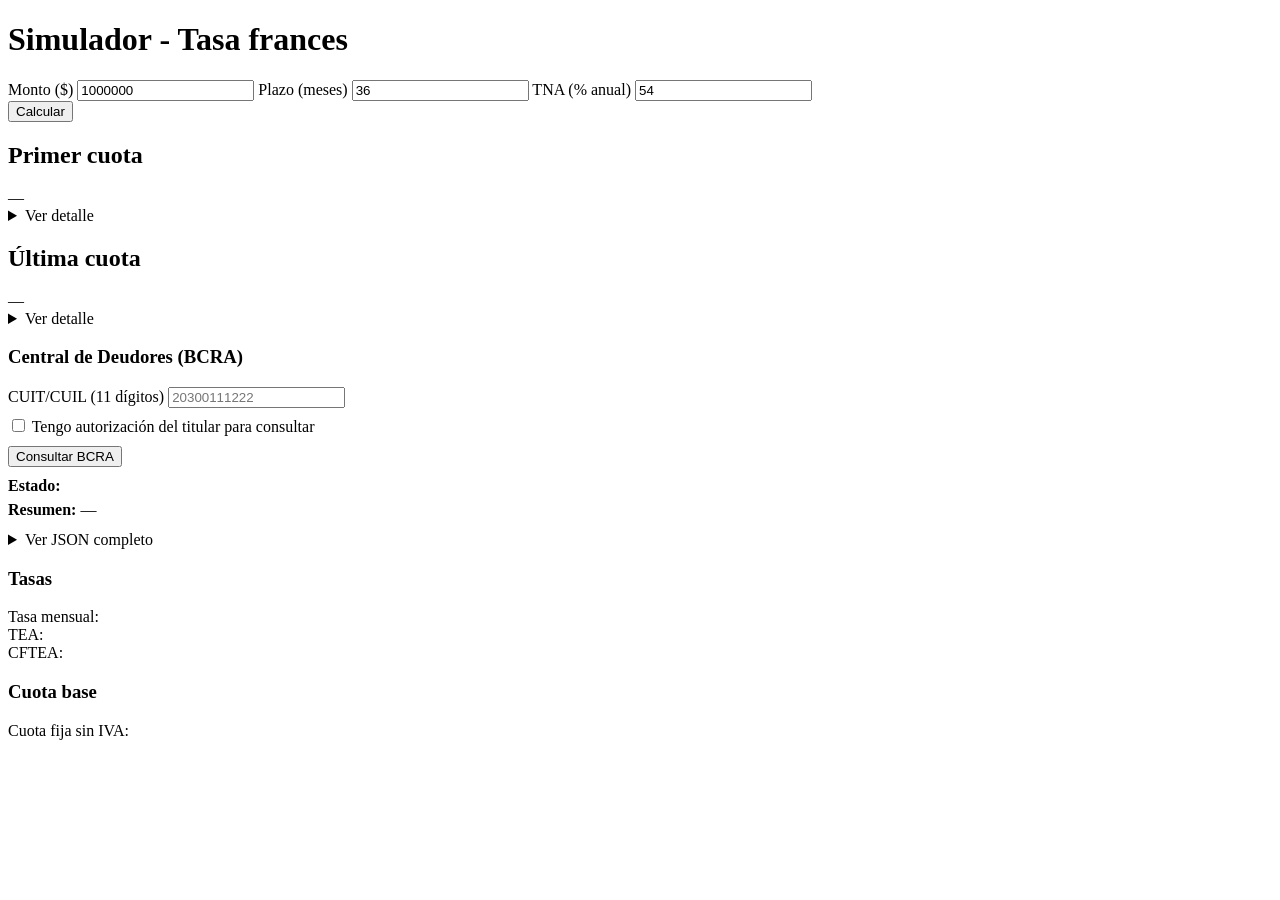
==== frances/index.html @ c5c0ebe2 "Update index.html" ====
<!doctype html>
<html lang="es">
<head>
  <meta charset="utf-8" />
  <meta name="viewport" content="width=device-width,initial-scale=1" />
  <title>Simulador - Tasa frances</title>
  <link rel="stylesheet" href="simulador-frances-uva/frances/style.css" />
</head>
<body>
  <main class="card">
    <h1>Simulador - Tasa frances</h1>

    <section class="inputs">
      <label>
        Monto ($)
        <input id="monto" type="number" value="1000000" />
      </label>

      <label>
        Plazo (meses)
        <input id="plazo" type="number" value="36" />
      </label>

      <label>
        TNA (% anual)
        <input id="tna" type="number" value="54" />
      </label>
    </section>

    <button id="btn">Calcular</button>

    <!-- CUOTAS PRINCIPALES -->
    <section class="cuotas">
      <div class="cuota-box">
        <h2>Primer cuota</h2>
        <div class="cuota-grande" id="cuota1">—</div>

        <details>
          <summary>Ver detalle</summary>
          <div class="detalle">
            <div>Interés: <span id="interes1"></span></div>
            <div>IVA: <span id="iva1"></span></div>
          </div>
        </details>
      </div>

      <div class="cuota-box">
        <h2>Última cuota</h2>
        <div class="cuota-grande" id="cuotaUlt">—</div>

        <details>
          <summary>Ver detalle</summary>
          <div class="detalle">
            <div>Saldo previo: <span id="saldoPrevio"></span></div>
            <div>Interés: <span id="interesUlt"></span></div>
            <div>IVA: <span id="ivaUlt"></span></div>
          </div>
        </details>
      </div>
    </section>
  
  <!-- BCRA -->
<section class="box">
  <h3>Central de Deudores (BCRA)</h3>

  <label>
    CUIT/CUIL (11 dígitos)
    <input id="cuit" type="text" placeholder="20300111222" />
  </label>

  <label style="margin-top:8px; display:block;">
    <input id="bcraConsent" type="checkbox" />
    Tengo autorización del titular para consultar
  </label>

  <button id="btnBcra" style="margin-top:10px;">Consultar BCRA</button>

  <div style="margin-top:10px;">
    <div><b>Estado:</b> <span id="bcraStatus"></span></div>
    <div style="margin-top:6px;"><b>Resumen:</b> <span id="bcraSummary">—</span></div>

    <div id="bcraTableWrap" style="margin-top:12px;"></div>

    <details style="margin-top:10px;">
      <summary>Ver JSON completo</summary>
      <pre id="bcraDetails" style="white-space:pre-wrap;"></pre>
    </details>
  </div>
</section>
    
    <!-- INFO SECUNDARIA -->
    <section class="secundario">
      <div class="box">
        <h3>Tasas</h3>
        <div>Tasa mensual: <span id="tasaMensual"></span></div>
        <div>TEA: <span id="tea"></span></div>
        <div>CFTEA: <span id="cftea"></span></div>
      </div>

      <div class="box">
        <h3>Cuota base</h3>
        <div>Cuota fija sin IVA: <span id="cuotaSinIva"></span></div>
      </div>
    </section>

  </main>

  <script src="app.js"></script>
</body>
</html>
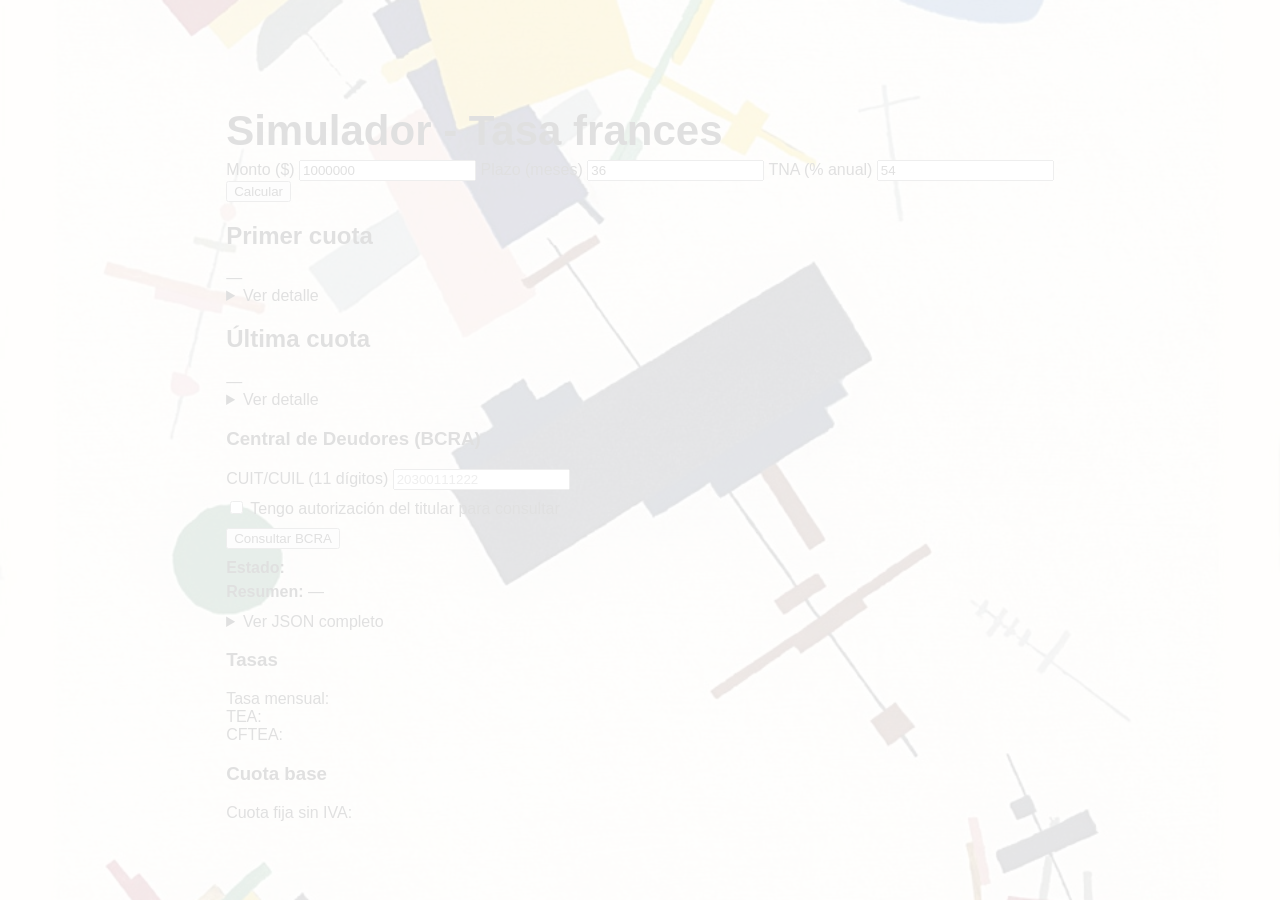
==== commit a1678528: "Update index.html" ====
--- a/frances/index.html
+++ b/frances/index.html
@@ -4,7 +4,7 @@
   <meta charset="utf-8" />
   <meta name="viewport" content="width=device-width,initial-scale=1" />
   <title>Simulador - Tasa frances</title>
-  <link rel="stylesheet" href="simulador-frances-uva/frances/style.css" />
+  <link rel="stylesheet" href="/style.css" />
 </head>
 <body>
   <main class="card">
@@ -105,6 +105,6 @@
 
   </main>
 
-  <script src="app.js"></script>
+  <script src="/app.js"></script>
 </body>
 </html>
--- a/style.css
+++ b/style.css
@@ -0,0 +1,86 @@
+body{
+margin:0;
+height:100vh;
+
+display:flex;
+align-items:center;
+justify-content:center;
+
+font-family:Arial, Helvetica, sans-serif;
+
+background-image:url("./assets/fondo.jpg");
+background-size:cover;
+background-position:center;
+}
+
+/* capa blanca para suavizar el fondo */
+
+body::before{
+content:"";
+position:fixed;
+top:0;
+left:0;
+width:100%;
+height:100%;
+
+background:rgba(255,255,255,0.88);
+
+z-index:0;
+}
+
+/* contenedor principal */
+
+.container{
+position:relative;
+z-index:1;
+text-align:center;
+}
+
+/* títulos */
+
+h1{
+font-size:42px;
+margin-bottom:5px;
+}
+
+p{
+margin-bottom:40px;
+color:#666;
+}
+
+/* botones */
+
+.buttons{
+display:flex;
+gap:20px;
+justify-content:center;
+}
+
+/* estilo botones */
+
+.btn{
+
+padding:16px 30px;
+
+background:black;
+color:white;
+
+text-decoration:none;
+
+border-radius:6px;
+
+font-size:18px;
+
+transition:0.2s;
+
+box-shadow:0 6px 20px rgba(0,0,0,0.15);
+
+}
+
+.btn:hover{
+
+background:#333;
+
+transform:scale(1.05);
+
+}
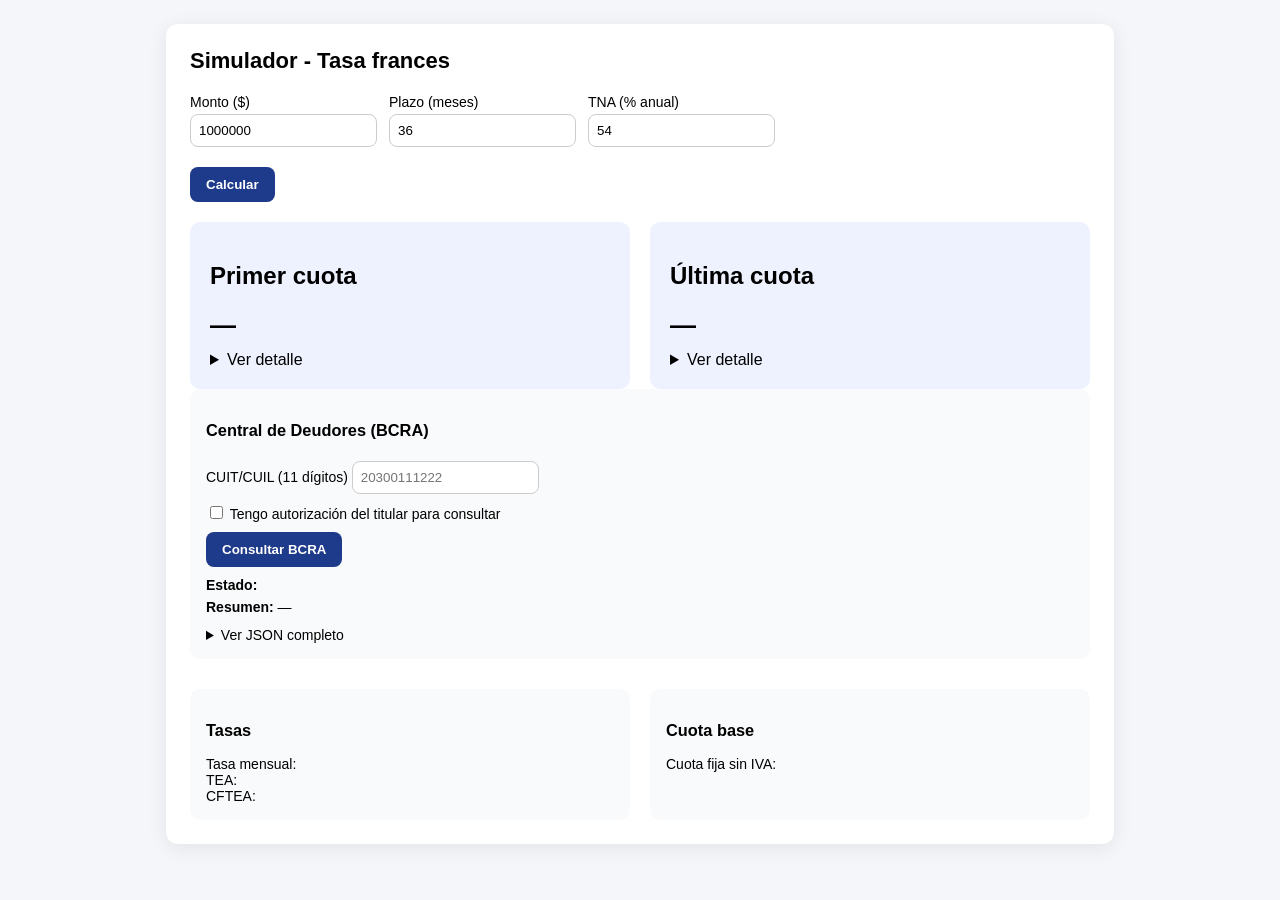
==== commit dd3c72b9: "Update index.html" ====
--- a/frances/index.html
+++ b/frances/index.html
@@ -4,7 +4,7 @@
   <meta charset="utf-8" />
   <meta name="viewport" content="width=device-width,initial-scale=1" />
   <title>Simulador - Tasa frances</title>
-  <link rel="stylesheet" href="/style.css" />
+  <link rel="stylesheet" href="./style.css" />
 </head>
 <body>
   <main class="card">
@@ -105,6 +105,6 @@
 
   </main>
 
-  <script src="/app.js"></script>
+  <script src="./app.js"></script>
 </body>
 </html>
--- a/frances/style.css
+++ b/frances/style.css
@@ -0,0 +1,129 @@
+body {
+  margin: 0;
+  padding: 24px;
+  background: #f4f6f9;
+  font-family: Arial, sans-serif;
+}
+
+.card {
+  max-width: 900px;
+  margin: auto;
+  background: #ffffff;
+  padding: 24px;
+  border-radius: 12px;
+  box-shadow: 0 4px 20px rgba(0,0,0,0.08);
+}
+
+.logo {
+  height: 60px;
+  margin-bottom: 12px;
+}
+
+h1 {
+  margin: 0 0 20px 0;
+  font-size: 22px;
+}
+
+.inputs {
+  display: flex;
+  gap: 12px;
+  margin-bottom: 20px;
+}
+
+.inputs label {
+  display: flex;
+  flex-direction: column;
+  font-size: 14px;
+}
+
+input {
+  padding: 8px;
+  border-radius: 8px;
+  border: 1px solid #ccc;
+  margin-top: 4px;
+}
+
+button {
+  padding: 10px 16px;
+  border-radius: 8px;
+  border: none;
+  font-weight: bold;
+  cursor: pointer;
+  margin-right: 10px;
+  background: #1e3a8a;
+  color: white;
+}
+
+button:hover {
+  opacity: 0.9;
+}
+
+.cuotas {
+  display: flex;
+  gap: 20px;
+  margin-top: 20px;
+}
+
+.cuota-box {
+  flex: 1;
+  background: #eef2ff;
+  padding: 20px;
+  border-radius: 10px;
+}
+
+.cuota-grande {
+  font-size: 26px;
+  font-weight: bold;
+  margin: 10px 0;
+}
+
+.detalle {
+  font-size: 13px;
+  color: #555;
+}
+
+.secundario {
+  display: flex;
+  gap: 20px;
+  margin-top: 30px;
+}
+
+.box {
+  flex: 1;
+  background: #f9fafb;
+  padding: 16px;
+  border-radius: 10px;
+  font-size: 14px;
+}
+
+@media (max-width: 768px) {
+  .inputs,
+  .cuotas,
+  .secundario {
+    flex-direction: column;
+  }
+}
+.bcra-table {
+  width: 100%;
+  border-collapse: collapse;
+  background: #fff;
+  border-radius: 10px;
+  overflow: hidden;
+  font-size: 13px;
+}
+
+.bcra-table th, .bcra-table td {
+  padding: 10px 10px;
+  border-bottom: 1px solid #eee;
+  vertical-align: top;
+}
+
+.bcra-table thead th {
+  background: #f3f5ff;
+  text-align: left;
+  font-weight: 700;
+}
+
+.bcra-table tbody tr:hover {
+  background: #fafbff;
+}
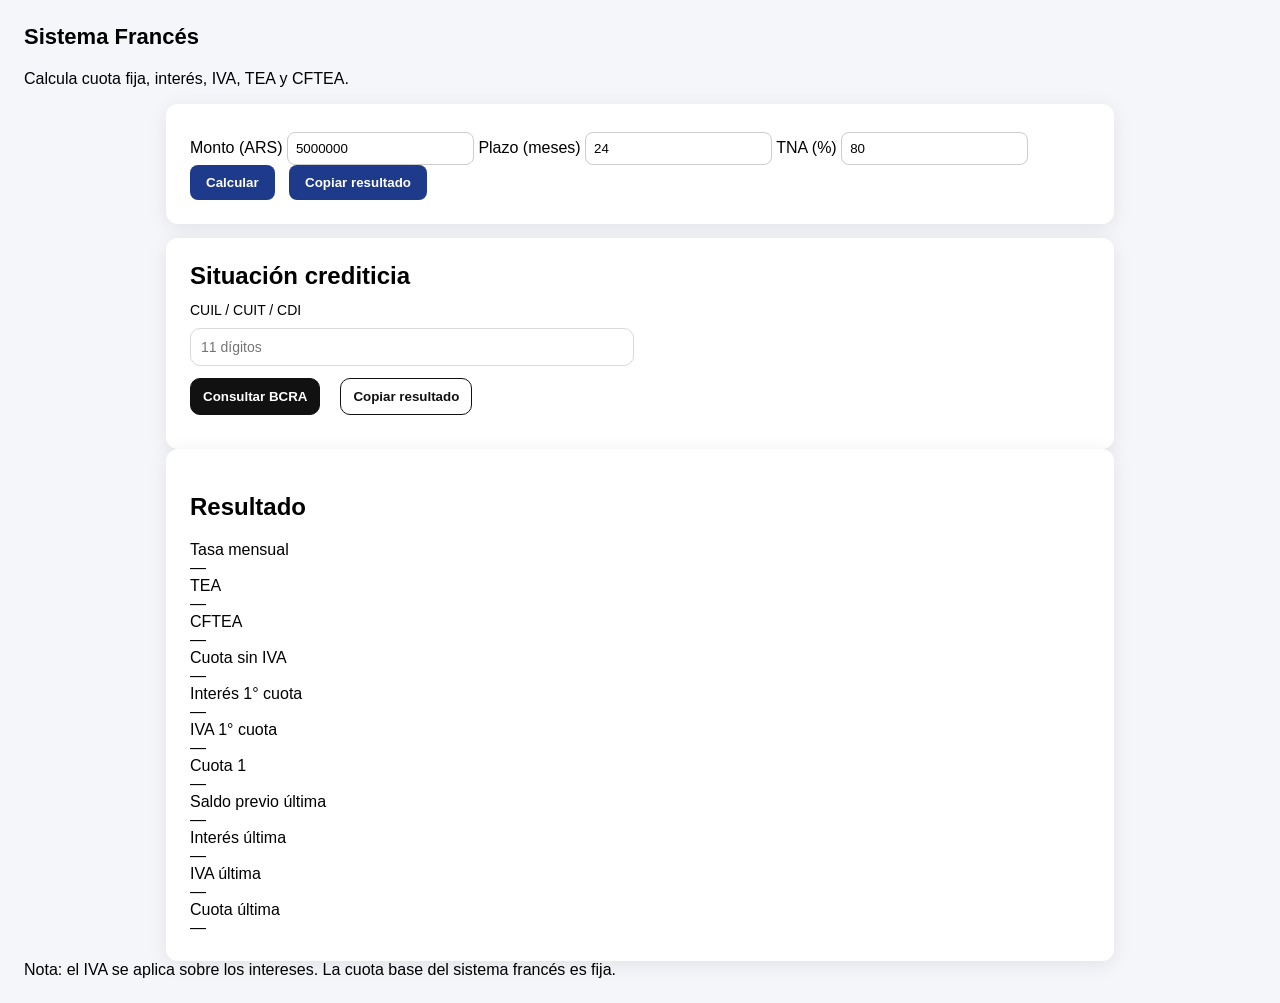
==== commit 277645ba: "Update index.html" ====
--- a/frances/index.html
+++ b/frances/index.html
@@ -3,108 +3,118 @@
 <head>
   <meta charset="utf-8" />
   <meta name="viewport" content="width=device-width,initial-scale=1" />
-  <title>Simulador - Tasa frances</title>
+  <title>Sistema Francés</title>
+
   <link rel="stylesheet" href="./style.css" />
+  <link rel="stylesheet" href="../shared/bcra.css" />
 </head>
 <body>
-  <main class="card">
-    <h1>Simulador - Tasa frances</h1>
+  <main class="wrap">
+    <h1>Sistema Francés</h1>
+    <p class="muted">
+      Calcula cuota fija, interés, IVA, TEA y CFTEA.
+    </p>
 
-    <section class="inputs">
-      <label>
-        Monto ($)
-        <input id="monto" type="number" value="1000000" />
-      </label>
+    <section class="card">
+      <div class="grid">
+        <label>
+          Monto (ARS)
+          <input id="monto" type="number" inputmode="numeric" min="0" step="1000" value="5000000">
+        </label>
 
-      <label>
-        Plazo (meses)
-        <input id="plazo" type="number" value="36" />
-      </label>
+        <label>
+          Plazo (meses)
+          <input id="plazo" type="number" inputmode="numeric" min="1" step="1" value="24">
+        </label>
 
-      <label>
-        TNA (% anual)
-        <input id="tna" type="number" value="54" />
-      </label>
+        <label>
+          TNA (%)
+          <input id="tna" type="number" inputmode="decimal" min="0" step="0.01" value="80">
+        </label>
+      </div>
+
+      <div class="row">
+        <button id="btn" type="button">Calcular</button>
+        <button id="btnCopiar" class="ghost" type="button">Copiar resultado</button>
+      </div>
+
+      <div id="status" class="status muted"></div>
     </section>
 
-    <button id="btn">Calcular</button>
+    <div id="bcra-container"></div>
 
-    <!-- CUOTAS PRINCIPALES -->
-    <section class="cuotas">
-      <div class="cuota-box">
-        <h2>Primer cuota</h2>
-        <div class="cuota-grande" id="cuota1">—</div>
+    <section class="card">
+      <h2>Resultado</h2>
 
-        <details>
-          <summary>Ver detalle</summary>
-          <div class="detalle">
-            <div>Interés: <span id="interes1"></span></div>
-            <div>IVA: <span id="iva1"></span></div>
-          </div>
-        </details>
-      </div>
+      <div class="kpis">
+        <div class="kpi">
+          <div class="kpi-label">Tasa mensual</div>
+          <div id="tasaMensual" class="kpi-value">—</div>
+        </div>
 
-      <div class="cuota-box">
-        <h2>Última cuota</h2>
-        <div class="cuota-grande" id="cuotaUlt">—</div>
+        <div class="kpi">
+          <div class="kpi-label">TEA</div>
+          <div id="tea" class="kpi-value">—</div>
+        </div>
 
-        <details>
-          <summary>Ver detalle</summary>
-          <div class="detalle">
-            <div>Saldo previo: <span id="saldoPrevio"></span></div>
-            <div>Interés: <span id="interesUlt"></span></div>
-            <div>IVA: <span id="ivaUlt"></span></div>
-          </div>
-        </details>
-      </div>
-    </section>
-  
-  <!-- BCRA -->
-<section class="box">
-  <h3>Central de Deudores (BCRA)</h3>
+        <div class="kpi">
+          <div class="kpi-label">CFTEA</div>
+          <div id="cftea" class="kpi-value">—</div>
+        </div>
 
-  <label>
-    CUIT/CUIL (11 dígitos)
-    <input id="cuit" type="text" placeholder="20300111222" />
-  </label>
+        <div class="kpi">
+          <div class="kpi-label">Cuota sin IVA</div>
+          <div id="cuotaSinIva" class="kpi-value">—</div>
+        </div>
 
-  <label style="margin-top:8px; display:block;">
-    <input id="bcraConsent" type="checkbox" />
-    Tengo autorización del titular para consultar
-  </label>
+        <div class="kpi">
+          <div class="kpi-label">Interés 1° cuota</div>
+          <div id="interes1" class="kpi-value">—</div>
+        </div>
 
-  <button id="btnBcra" style="margin-top:10px;">Consultar BCRA</button>
+        <div class="kpi">
+          <div class="kpi-label">IVA 1° cuota</div>
+          <div id="iva1" class="kpi-value">—</div>
+        </div>
 
-  <div style="margin-top:10px;">
-    <div><b>Estado:</b> <span id="bcraStatus"></span></div>
-    <div style="margin-top:6px;"><b>Resumen:</b> <span id="bcraSummary">—</span></div>
+        <div class="kpi">
+          <div class="kpi-label">Cuota 1</div>
+          <div id="cuota1" class="kpi-value">—</div>
+        </div>
 
-    <div id="bcraTableWrap" style="margin-top:12px;"></div>
+        <div class="kpi">
+          <div class="kpi-label">Saldo previo última</div>
+          <div id="saldoPrevio" class="kpi-value">—</div>
+        </div>
 
-    <details style="margin-top:10px;">
-      <summary>Ver JSON completo</summary>
-      <pre id="bcraDetails" style="white-space:pre-wrap;"></pre>
-    </details>
-  </div>
-</section>
-    
-    <!-- INFO SECUNDARIA -->
-    <section class="secundario">
-      <div class="box">
-        <h3>Tasas</h3>
-        <div>Tasa mensual: <span id="tasaMensual"></span></div>
-        <div>TEA: <span id="tea"></span></div>
-        <div>CFTEA: <span id="cftea"></span></div>
-      </div>
+        <div class="kpi">
+          <div class="kpi-label">Interés última</div>
+          <div id="interesUlt" class="kpi-value">—</div>
+        </div>
 
-      <div class="box">
-        <h3>Cuota base</h3>
-        <div>Cuota fija sin IVA: <span id="cuotaSinIva"></span></div>
+        <div class="kpi">
+          <div class="kpi-label">IVA última</div>
+          <div id="ivaUlt" class="kpi-value">—</div>
+        </div>
+
+        <div class="kpi">
+          <div class="kpi-label">Cuota última</div>
+          <div id="cuotaUlt" class="kpi-value">—</div>
+        </div>
       </div>
     </section>
 
+    <footer class="muted small">
+      Nota: el IVA se aplica sobre los intereses. La cuota base del sistema francés es fija.
+    </footer>
   </main>
 
+  <script src="../shared/bcra.js"></script>
   <script src="./app.js"></script>
+  <script>
+    renderBcraBlock("bcra-container", {
+      instanceId: "bcra-frances"
+    });
+  </script>
 </body>
 </html>
--- a/shared/bcra.css
+++ b/shared/bcra.css
@@ -0,0 +1,130 @@
+.bcra-card{
+  margin-top: 14px;
+}
+
+.bcra-title{
+  margin: 0 0 12px;
+}
+
+.bcra-grid{
+  display: grid;
+  grid-template-columns: repeat(2, minmax(180px, 1fr));
+  gap: 12px;
+}
+
+@media (max-width: 640px){
+  .bcra-grid{
+    grid-template-columns: 1fr;
+  }
+}
+
+.bcra-label{
+  display: grid;
+  gap: 6px;
+  font-size: 14px;
+}
+
+.bcra-input,
+.bcra-select{
+  padding: 10px 10px;
+  border: 1px solid #d9d9d9;
+  border-radius: 10px;
+  font-size: 14px;
+  background: #fff;
+}
+
+.bcra-row{
+  display:flex;
+  gap:10px;
+  margin-top: 12px;
+  flex-wrap: wrap;
+}
+
+.bcra-btn{
+  padding: 10px 12px;
+  border: 1px solid #111;
+  background: #111;
+  color: #fff;
+  border-radius: 10px;
+  cursor: pointer;
+}
+
+.bcra-btn.ghost{
+  background: transparent;
+  color: #111;
+}
+
+.bcra-status{
+  margin-top: 10px;
+}
+
+.bcra-result{
+  margin-top: 14px;
+  padding: 12px;
+  border: 1px solid #eee;
+  border-radius: 12px;
+  background: #fafafa;
+}
+
+.bcra-badge{
+  display: inline-block;
+  padding: 6px 10px;
+  border-radius: 999px;
+  font-size: 12px;
+  font-weight: 700;
+  margin-bottom: 8px;
+}
+
+.bcra-badge.ok{
+  background: #e8f7ed;
+  color: #166534;
+}
+
+.bcra-badge.warn{
+  background: #fff7e6;
+  color: #92400e;
+}
+
+.bcra-badge.bad{
+  background: #fdecec;
+  color: #991b1b;
+}
+
+.bcra-meta{
+  font-size: 14px;
+  color:#444;
+  display:grid;
+  gap:4px;
+}
+.bcra-table-box{
+  margin-top: 14px;
+}
+
+.bcra-table-wrap{
+  overflow:auto;
+  border:1px solid #eee;
+  border-radius:12px;
+  background:#fff;
+}
+
+.bcra-table{
+  width:100%;
+  border-collapse:collapse;
+  min-width:800px;
+}
+
+.bcra-table th,
+.bcra-table td{
+  padding:10px;
+  border-bottom:1px solid #eee;
+  font-size:13px;
+}
+
+.bcra-table th{
+  background:#fafafa;
+  text-align:left;
+}
+
+.bcra-table td{
+  vertical-align:top;
+}
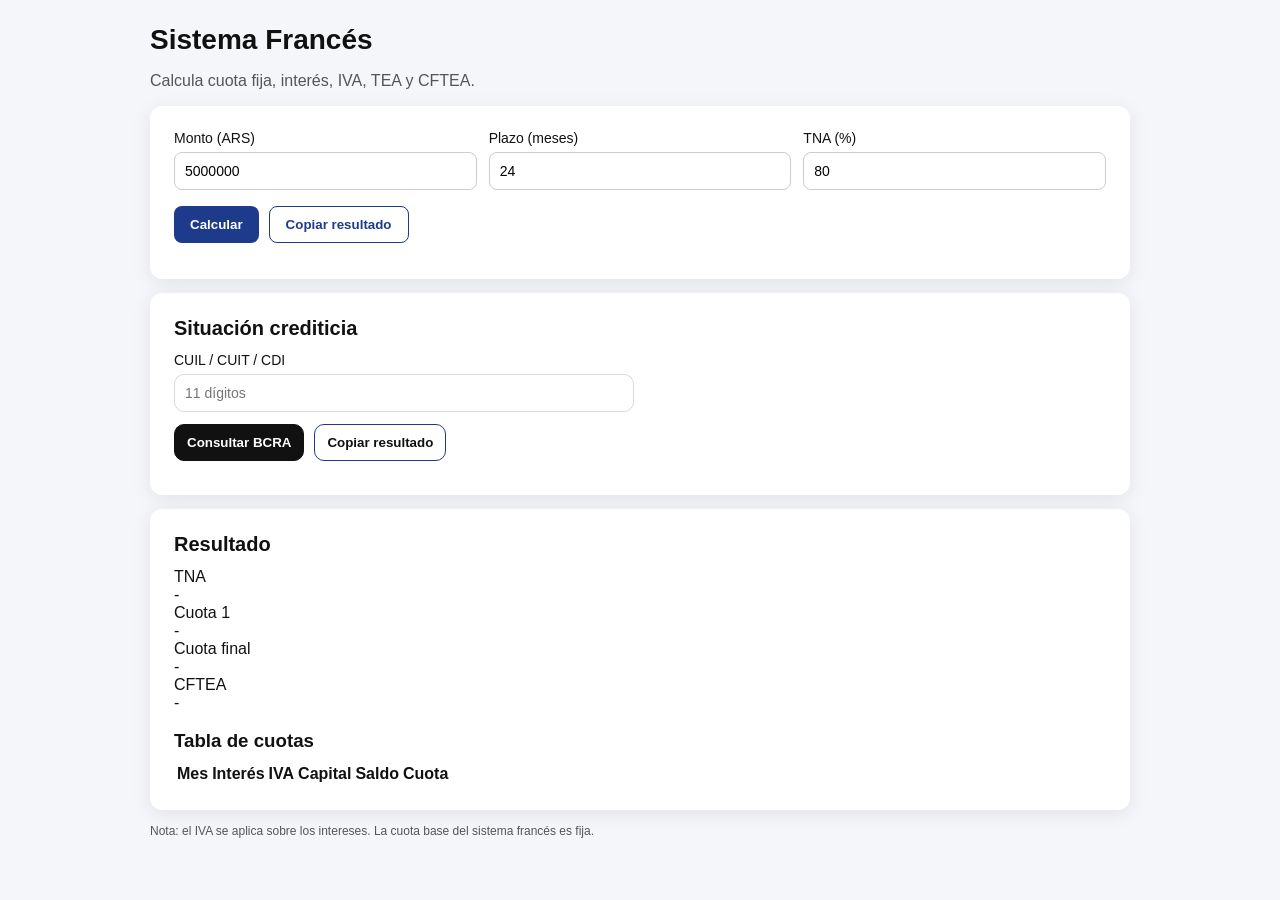
==== commit 2c0d61ce: "Update index.html" ====
--- a/frances/index.html
+++ b/frances/index.html
@@ -43,67 +43,61 @@
 
     <div id="bcra-container"></div>
 
-    <section class="card">
-      <h2>Resultado</h2>
+<div class="card">
+  <h2>Resultado</h2>
 
-      <div class="kpis">
-        <div class="kpi">
-          <div class="kpi-label">Tasa mensual</div>
-          <div id="tasaMensual" class="kpi-value">—</div>
-        </div>
+  <!-- métricas principales -->
+  <div class="resultado-grid">
 
-        <div class="kpi">
-          <div class="kpi-label">TEA</div>
-          <div id="tea" class="kpi-value">—</div>
-        </div>
+    <div class="metric-card">
+      <div class="metric-label">TNA</div>
+      <div class="metric-value" id="res-tna">-</div>
+    </div>
 
-        <div class="kpi">
-          <div class="kpi-label">CFTEA</div>
-          <div id="cftea" class="kpi-value">—</div>
-        </div>
+    <div class="metric-card">
+      <div class="metric-label">Cuota 1</div>
+      <div class="metric-value" id="res-cuota1">-</div>
+    </div>
 
-        <div class="kpi">
-          <div class="kpi-label">Cuota sin IVA</div>
-          <div id="cuotaSinIva" class="kpi-value">—</div>
-        </div>
+    <div class="metric-card">
+      <div class="metric-label">Cuota final</div>
+      <div class="metric-value" id="res-cuota-final">-</div>
+    </div>
 
-        <div class="kpi">
-          <div class="kpi-label">Interés 1° cuota</div>
-          <div id="interes1" class="kpi-value">—</div>
-        </div>
+    <div class="metric-card">
+      <div class="metric-label">CFTEA</div>
+      <div class="metric-value" id="res-cftea">-</div>
+    </div>
 
-        <div class="kpi">
-          <div class="kpi-label">IVA 1° cuota</div>
-          <div id="iva1" class="kpi-value">—</div>
-        </div>
+  </div>
 
-        <div class="kpi">
-          <div class="kpi-label">Cuota 1</div>
-          <div id="cuota1" class="kpi-value">—</div>
-        </div>
+  <!-- tabla de cuotas -->
+  <div class="tabla-cuotas-wrap">
 
-        <div class="kpi">
-          <div class="kpi-label">Saldo previo última</div>
-          <div id="saldoPrevio" class="kpi-value">—</div>
-        </div>
+    <h3>Tabla de cuotas</h3>
 
-        <div class="kpi">
-          <div class="kpi-label">Interés última</div>
-          <div id="interesUlt" class="kpi-value">—</div>
-        </div>
+    <table class="tabla-cuotas">
+      <thead>
+        <tr>
+          <th>Mes</th>
+          <th>Interés</th>
+          <th>IVA</th>
+          <th>Capital</th>
+          <th>Saldo</th>
+          <th>Cuota</th>
+        </tr>
+      </thead>
 
-        <div class="kpi">
-          <div class="kpi-label">IVA última</div>
-          <div id="ivaUlt" class="kpi-value">—</div>
-        </div>
+      <tbody id="tabla-cuotas-body">
+        <!-- filas generadas por JS -->
+      </tbody>
 
-        <div class="kpi">
-          <div class="kpi-label">Cuota última</div>
-          <div id="cuotaUlt" class="kpi-value">—</div>
-        </div>
-      </div>
-    </section>
+    </table>
 
+  </div>
+
+</div>
+    
     <footer class="muted small">
       Nota: el IVA se aplica sobre los intereses. La cuota base del sistema francés es fija.
     </footer>
--- a/frances/style.css
+++ b/frances/style.css
@@ -1,46 +1,71 @@
 body {
   margin: 0;
-  padding: 24px;
   background: #f4f6f9;
   font-family: Arial, sans-serif;
+  color: #111;
+}
+
+.wrap {
+  max-width: 980px;
+  margin: 24px auto;
+  padding: 0 16px 24px;
+}
+
+h1 {
+  margin: 0 0 8px;
+  font-size: 28px;
+}
+
+h2 {
+  margin: 0 0 12px;
+  font-size: 20px;
+}
+
+h3 {
+  margin: 18px 0 10px;
+}
+
+.muted {
+  color: #555;
+}
+
+.small {
+  font-size: 12px;
 }
 
 .card {
-  max-width: 900px;
-  margin: auto;
   background: #ffffff;
   padding: 24px;
+  margin: 14px 0;
   border-radius: 12px;
-  box-shadow: 0 4px 20px rgba(0,0,0,0.08);
+  box-shadow: 0 4px 20px rgba(0, 0, 0, 0.08);
 }
 
-.logo {
-  height: 60px;
-  margin-bottom: 12px;
+.grid {
+  display: grid;
+  grid-template-columns: repeat(3, minmax(180px, 1fr));
+  gap: 12px;
 }
 
-h1 {
-  margin: 0 0 20px 0;
-  font-size: 22px;
-}
-
-.inputs {
-  display: flex;
-  gap: 12px;
-  margin-bottom: 20px;
-}
-
-.inputs label {
-  display: flex;
-  flex-direction: column;
+label {
+  display: grid;
+  gap: 6px;
   font-size: 14px;
 }
 
 input {
-  padding: 8px;
+  padding: 10px;
   border-radius: 8px;
   border: 1px solid #ccc;
-  margin-top: 4px;
+  font-size: 14px;
+  background: #fff;
+}
+
+.row {
+  display: flex;
+  gap: 10px;
+  margin-top: 16px;
+  flex-wrap: wrap;
 }
 
 button {
@@ -49,60 +74,52 @@
   border: none;
   font-weight: bold;
   cursor: pointer;
-  margin-right: 10px;
   background: #1e3a8a;
   color: white;
+  transition: opacity 0.2s ease;
 }
 
 button:hover {
   opacity: 0.9;
 }
 
-.cuotas {
-  display: flex;
-  gap: 20px;
-  margin-top: 20px;
+button.ghost {
+  background: transparent;
+  color: #1e3a8a;
+  border: 1px solid #1e3a8a;
 }
 
-.cuota-box {
-  flex: 1;
+.status {
+  margin-top: 12px;
+  font-size: 14px;
+}
+
+.kpis {
+  display: grid;
+  grid-template-columns: repeat(4, minmax(160px, 1fr));
+  gap: 12px;
+}
+
+.kpi {
   background: #eef2ff;
-  padding: 20px;
+  padding: 16px;
   border-radius: 10px;
 }
 
-.cuota-grande {
-  font-size: 26px;
-  font-weight: bold;
-  margin: 10px 0;
+.kpi-label {
+  font-size: 12px;
+  color: #555;
+  margin-bottom: 6px;
 }
 
-.detalle {
-  font-size: 13px;
-  color: #555;
+.kpi-value {
+  font-size: 22px;
+  font-weight: bold;
+  line-height: 1.2;
+  word-break: break-word;
 }
 
-.secundario {
-  display: flex;
-  gap: 20px;
-  margin-top: 30px;
-}
-
-.box {
-  flex: 1;
-  background: #f9fafb;
-  padding: 16px;
-  border-radius: 10px;
-  font-size: 14px;
-}
-
-@media (max-width: 768px) {
-  .inputs,
-  .cuotas,
-  .secundario {
-    flex-direction: column;
-  }
-}
+/* tabla BCRA compartida */
 .bcra-table {
   width: 100%;
   border-collapse: collapse;
@@ -112,7 +129,8 @@
   font-size: 13px;
 }
 
-.bcra-table th, .bcra-table td {
+.bcra-table th,
+.bcra-table td {
   padding: 10px 10px;
   border-bottom: 1px solid #eee;
   vertical-align: top;
@@ -127,3 +145,25 @@
 .bcra-table tbody tr:hover {
   background: #fafbff;
 }
+
+@media (max-width: 920px) {
+  .kpis {
+    grid-template-columns: repeat(2, 1fr);
+  }
+}
+
+@media (max-width: 768px) {
+  .grid,
+  .kpis {
+    grid-template-columns: 1fr;
+  }
+
+  .row {
+    flex-direction: column;
+    align-items: stretch;
+  }
+
+  button {
+    width: 100%;
+  }
+}
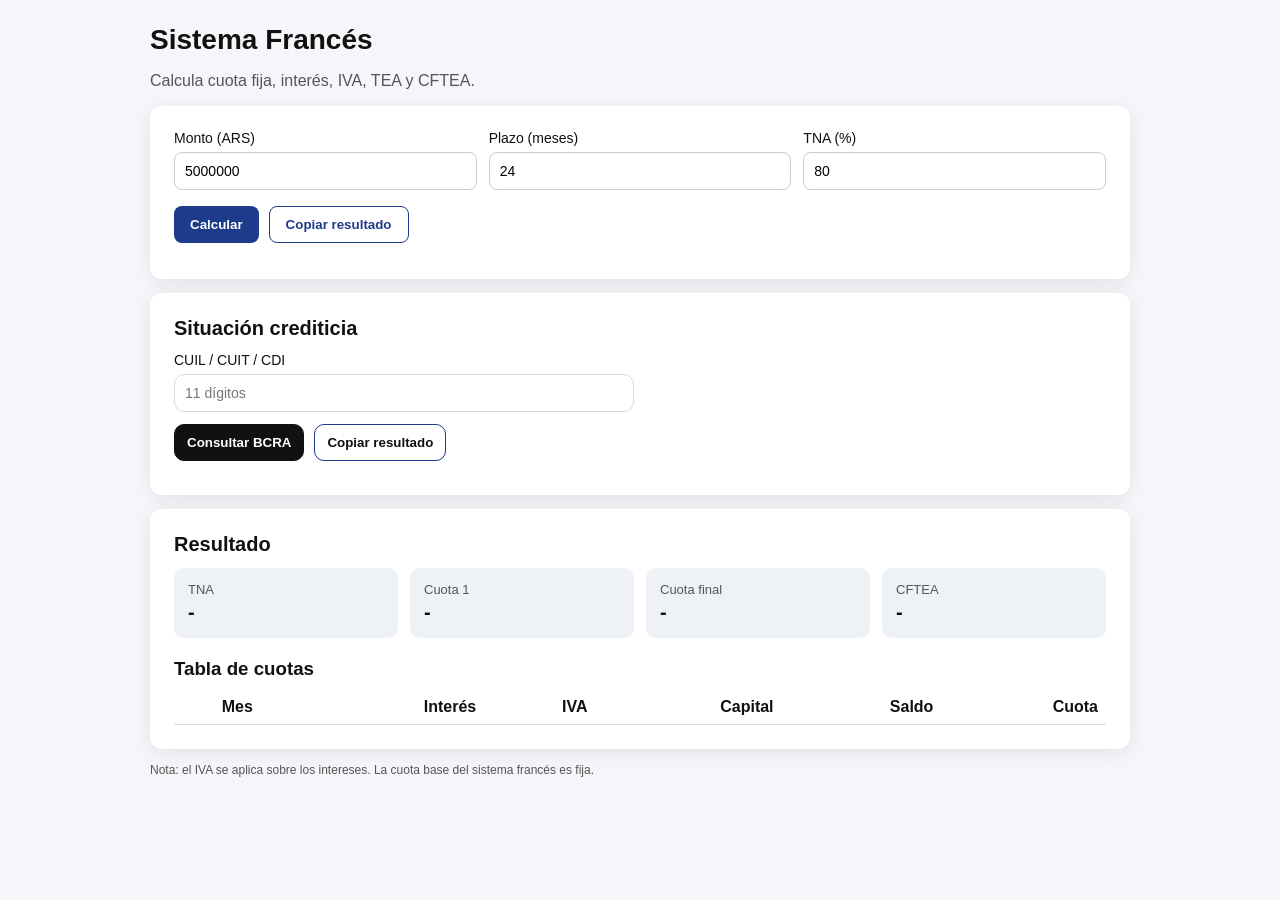
==== commit 60f48bd6: "Update index.html" ====
--- a/frances/index.html
+++ b/frances/index.html
@@ -71,11 +71,10 @@
 
   </div>
 
-  <!-- tabla de cuotas -->
-  <div class="tabla-cuotas-wrap">
+<div class="tabla-cuotas-wrap">
+  <h3>Tabla de cuotas</h3>
 
-    <h3>Tabla de cuotas</h3>
-
+  <div class="tabla-scroll">
     <table class="tabla-cuotas">
       <thead>
         <tr>
@@ -87,14 +86,10 @@
           <th>Cuota</th>
         </tr>
       </thead>
-
-      <tbody id="tabla-cuotas-body">
-        <!-- filas generadas por JS -->
-      </tbody>
-
+      <tbody id="tabla-cuotas-body"></tbody>
     </table>
-
   </div>
+</div>
 
 </div>
     
--- a/frances/style.css
+++ b/frances/style.css
@@ -167,3 +167,43 @@
     width: 100%;
   }
 }
+.resultado-grid {
+  display: grid;
+  grid-template-columns: repeat(4, 1fr);
+  gap: 12px;
+  margin-bottom: 20px;
+}
+
+.metric-card {
+  background: #eef1f6;
+  padding: 14px;
+  border-radius: 10px;
+}
+
+.metric-label {
+  font-size: 13px;
+  color: #555;
+}
+
+.metric-value {
+  font-size: 20px;
+  font-weight: bold;
+  margin-top: 4px;
+}
+
+.tabla-cuotas {
+  width: 100%;
+  border-collapse: collapse;
+}
+
+.tabla-cuotas th,
+.tabla-cuotas td {
+  padding: 8px;
+  border-bottom: 1px solid #ddd;
+  text-align: right;
+}
+
+.tabla-cuotas th:first-child,
+.tabla-cuotas td:first-child {
+  text-align: center;
+}
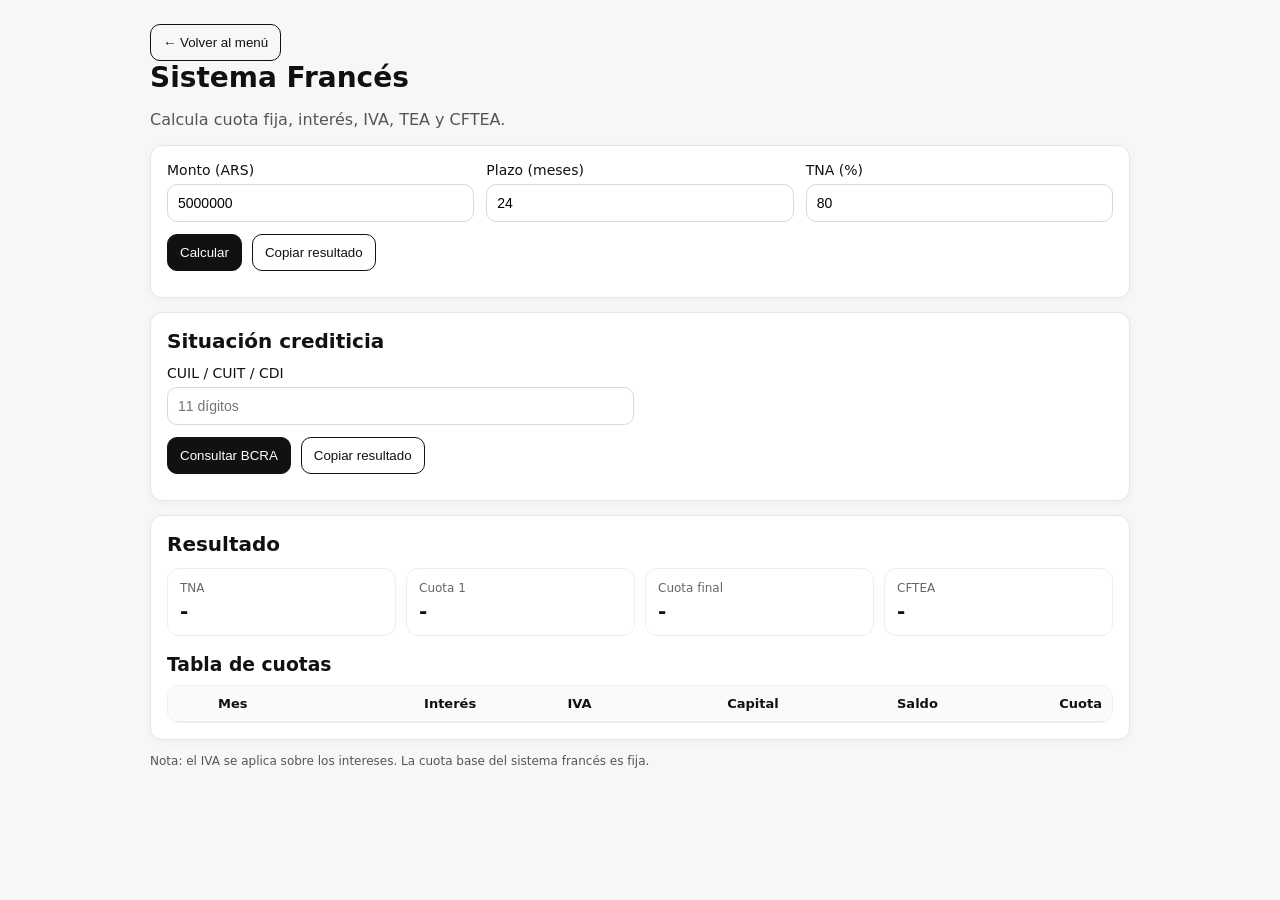
==== commit 6e1c3f3d: "Update index.html" ====
--- a/frances/index.html
+++ b/frances/index.html
@@ -10,6 +10,11 @@
 </head>
 <body>
   <main class="wrap">
+       <div class="row">
+      <button onclick="history.back()" class="ghost">
+        ← Volver al menú
+      </button>
+    </div>
     <h1>Sistema Francés</h1>
     <p class="muted">
       Calcula cuota fija, interés, IVA, TEA y CFTEA.
--- a/frances/style.css
+++ b/frances/style.css
@@ -1,7 +1,10 @@
+:root {
+  font-family: system-ui, Arial, sans-serif;
+}
+
 body {
   margin: 0;
-  background: #f4f6f9;
-  font-family: Arial, sans-serif;
+  background: #f6f7f9;
   color: #111;
 }
 
@@ -34,11 +37,12 @@
 }
 
 .card {
-  background: #ffffff;
-  padding: 24px;
+  background: #fff;
+  border: 1px solid #e6e6e6;
+  border-radius: 12px;
+  padding: 16px;
   margin: 14px 0;
-  border-radius: 12px;
-  box-shadow: 0 4px 20px rgba(0, 0, 0, 0.08);
+  box-shadow: 0 2px 8px rgba(0, 0, 0, 0.04);
 }
 
 .grid {
@@ -54,9 +58,9 @@
 }
 
 input {
-  padding: 10px;
-  border-radius: 8px;
-  border: 1px solid #ccc;
+  padding: 10px 10px;
+  border: 1px solid #d9d9d9;
+  border-radius: 10px;
   font-size: 14px;
   background: #fff;
 }
@@ -64,59 +68,91 @@
 .row {
   display: flex;
   gap: 10px;
-  margin-top: 16px;
+  margin-top: 12px;
   flex-wrap: wrap;
 }
 
 button {
-  padding: 10px 16px;
-  border-radius: 8px;
-  border: none;
-  font-weight: bold;
+  padding: 10px 12px;
+  border: 1px solid #111;
+  background: #111;
+  color: #fff;
+  border-radius: 10px;
   cursor: pointer;
-  background: #1e3a8a;
-  color: white;
-  transition: opacity 0.2s ease;
-}
-
-button:hover {
-  opacity: 0.9;
 }
 
 button.ghost {
   background: transparent;
-  color: #1e3a8a;
-  border: 1px solid #1e3a8a;
+  color: #111;
 }
 
 .status {
-  margin-top: 12px;
+  margin-top: 10px;
   font-size: 14px;
 }
 
-.kpis {
+/* bloque resultado */
+.resultado-grid {
   display: grid;
   grid-template-columns: repeat(4, minmax(160px, 1fr));
-  gap: 12px;
-}
-
-.kpi {
-  background: #eef2ff;
-  padding: 16px;
-  border-radius: 10px;
-}
-
-.kpi-label {
+  gap: 10px;
+  margin-bottom: 18px;
+}
+
+.metric-card {
+  border: 1px solid #eee;
+  border-radius: 12px;
+  padding: 12px;
+  background: #fff;
+}
+
+.metric-label {
   font-size: 12px;
-  color: #555;
-  margin-bottom: 6px;
-}
-
-.kpi-value {
-  font-size: 22px;
-  font-weight: bold;
-  line-height: 1.2;
+  color: #666;
+}
+
+.metric-value {
+  font-size: 20px;
+  font-weight: 700;
+  margin-top: 4px;
   word-break: break-word;
+}
+
+/* tabla de cuotas */
+.tabla-cuotas-wrap {
+  margin-top: 4px;
+}
+
+.tabla-scroll {
+  overflow-x: auto;
+  border: 1px solid #eee;
+  border-radius: 12px;
+}
+
+.tabla-cuotas {
+  width: 100%;
+  min-width: 900px;
+  border-collapse: collapse;
+}
+
+.tabla-cuotas th,
+.tabla-cuotas td {
+  padding: 10px;
+  border-bottom: 1px solid #eee;
+  text-align: right;
+  font-size: 13px;
+}
+
+.tabla-cuotas th:first-child,
+.tabla-cuotas td:first-child {
+  text-align: center;
+}
+
+.tabla-cuotas th {
+  background: #fafafa;
+  position: sticky;
+  top: 0;
+  z-index: 1;
 }
 
 /* tabla BCRA compartida */
@@ -147,14 +183,14 @@
 }
 
 @media (max-width: 920px) {
-  .kpis {
+  .resultado-grid {
     grid-template-columns: repeat(2, 1fr);
   }
 }
 
 @media (max-width: 768px) {
   .grid,
-  .kpis {
+  .resultado-grid {
     grid-template-columns: 1fr;
   }
 
@@ -167,43 +203,3 @@
     width: 100%;
   }
 }
-.resultado-grid {
-  display: grid;
-  grid-template-columns: repeat(4, 1fr);
-  gap: 12px;
-  margin-bottom: 20px;
-}
-
-.metric-card {
-  background: #eef1f6;
-  padding: 14px;
-  border-radius: 10px;
-}
-
-.metric-label {
-  font-size: 13px;
-  color: #555;
-}
-
-.metric-value {
-  font-size: 20px;
-  font-weight: bold;
-  margin-top: 4px;
-}
-
-.tabla-cuotas {
-  width: 100%;
-  border-collapse: collapse;
-}
-
-.tabla-cuotas th,
-.tabla-cuotas td {
-  padding: 8px;
-  border-bottom: 1px solid #ddd;
-  text-align: right;
-}
-
-.tabla-cuotas th:first-child,
-.tabla-cuotas td:first-child {
-  text-align: center;
-}
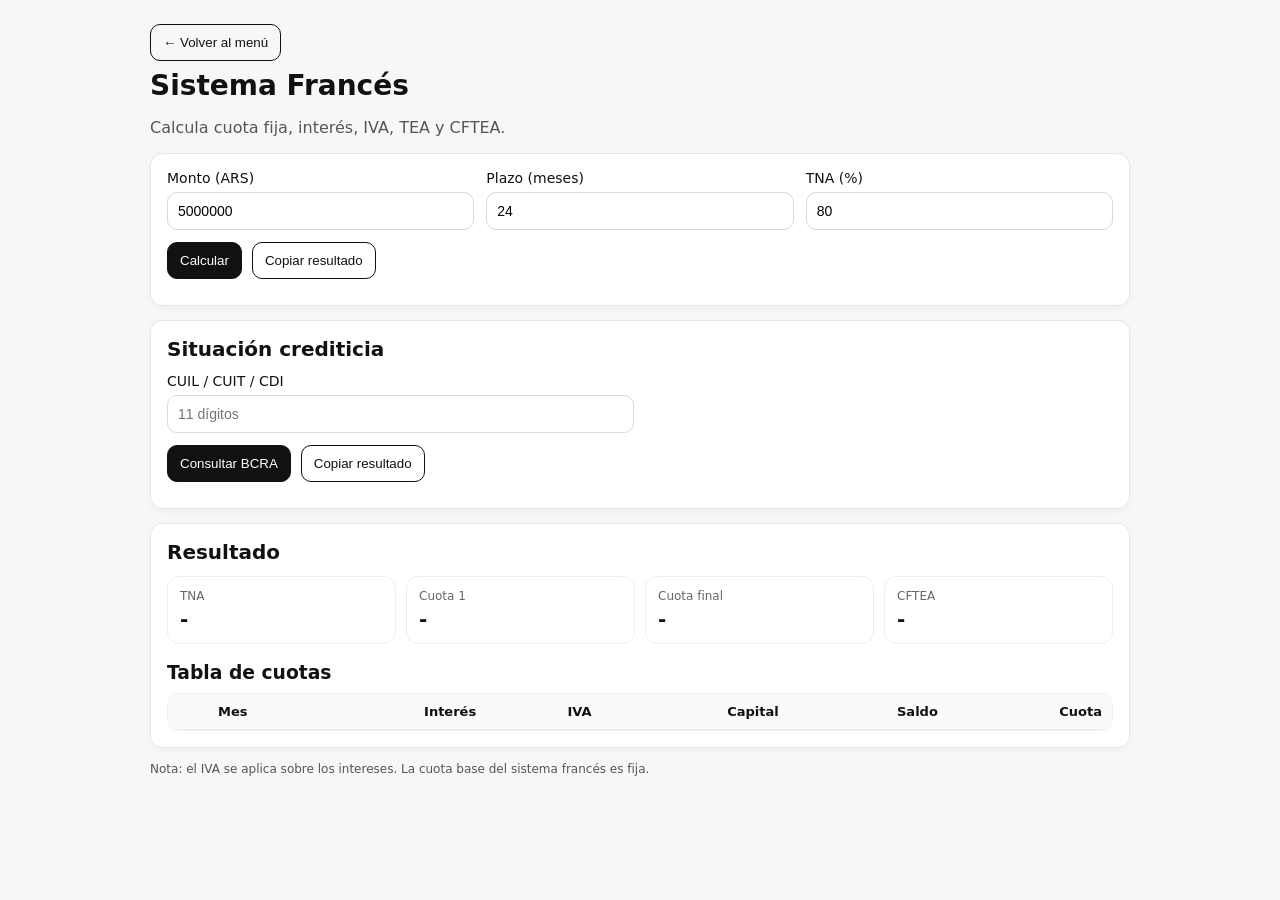
==== commit 623f5a1e: "Update index.html" ====
--- a/frances/index.html
+++ b/frances/index.html
@@ -10,11 +10,13 @@
 </head>
 <body>
   <main class="wrap">
-       <div class="row">
+       
+    <div class="row">
       <button onclick="history.back()" class="ghost">
         ← Volver al menú
       </button>
     </div>
+    
     <h1>Sistema Francés</h1>
     <p class="muted">
       Calcula cuota fija, interés, IVA, TEA y CFTEA.
--- a/frances/style.css
+++ b/frances/style.css
@@ -203,3 +203,6 @@
     width: 100%;
   }
 }
+.row:first-child {
+  margin-bottom: 8px;
+}
